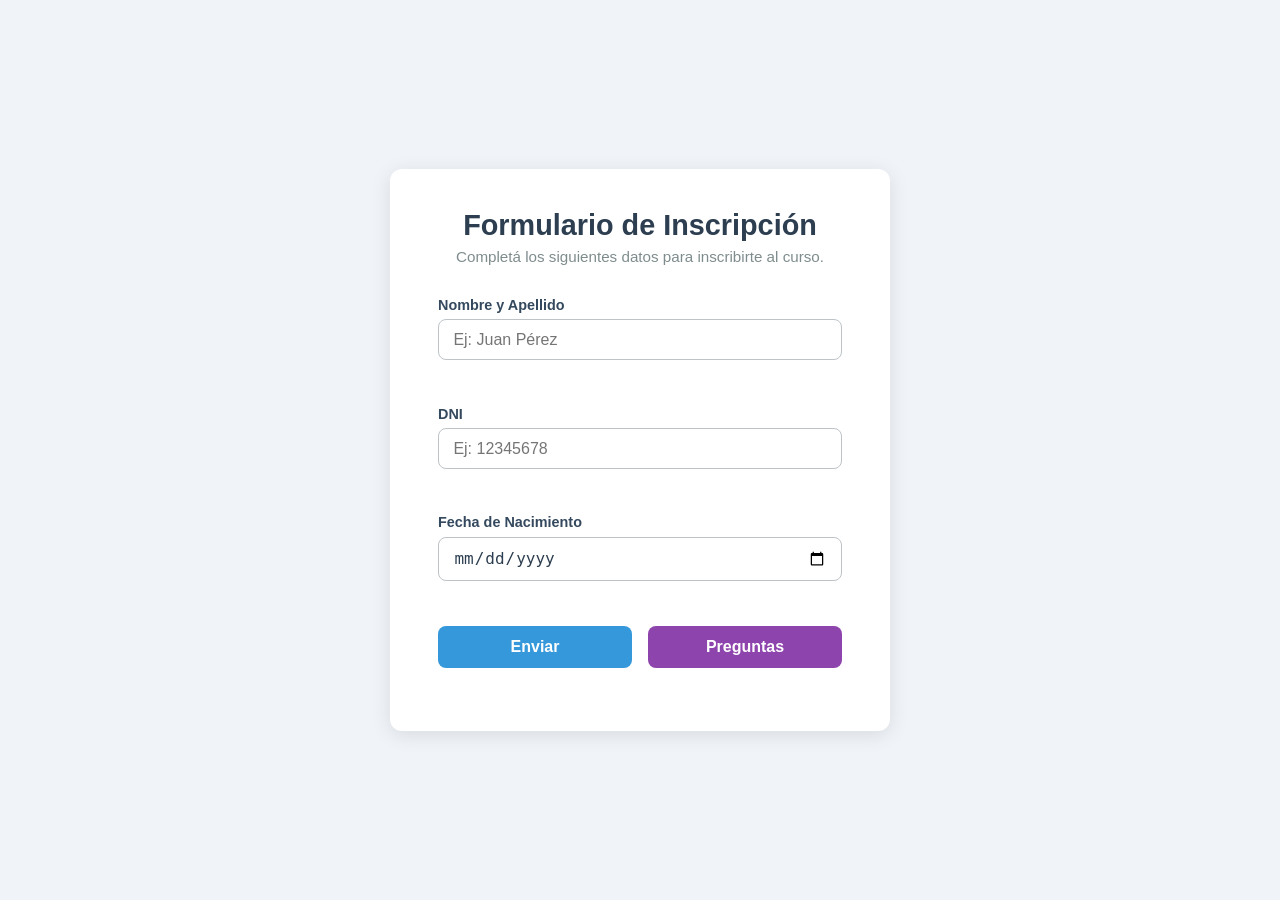
==== index.html @ 25938f2b "listo" ====
<!DOCTYPE html>
<html lang="es">
<head>
  <meta charset="UTF-8" />
  <meta name="viewport" content="width=device-width, initial-scale=1.0" />
  <title>Inscripción al Curso</title>
  <link rel="stylesheet" href="styles.css" />
</head>
<body>

  <div class="container">
    <h1>Formulario de Inscripción</h1>
    <p class="subtitle">Completá los siguientes datos para inscribirte al curso.</p>

    <form id="formInscripcion" novalidate>

      <!-- Campo: Nombre y Apellido -->
      <div class="form-group">
        <label for="nombreApellido">Nombre y Apellido</label>
        <input
          type="text"
          id="nombreApellido"
          placeholder="Ej: Juan Pérez"
          autocomplete="off"
        />
        <span class="mensaje" id="errorNombre"></span>
      </div>

      <!-- Campo: DNI -->
      <div class="form-group">
        <label for="dni">DNI</label>
        <input
          type="text"
          id="dni"
          placeholder="Ej: 12345678"
          maxlength="8"
          autocomplete="off"
        />
        <span class="mensaje" id="errorDNI"></span>
      </div>

      <!-- Campo: Fecha de Nacimiento -->
      <div class="form-group">
        <label for="fechaNacimiento">Fecha de Nacimiento</label>
        <input
          type="date"
          id="fechaNacimiento"
        />
        <span class="mensaje" id="errorFecha"></span>
      </div>

      <!-- Botones -->
      <div class="botones">
        <button type="submit" id="btnEnviar">Enviar</button>
        <button type="button" id="btnPreguntas">Preguntas</button>
      </div>

      <!-- Mensaje de éxito general -->
      <div id="mensajeExito" class="mensaje"></div>

    </form>

    <!-- Sección de respuestas de preguntas progresivas -->
    <div id="respuestasContainer" class="respuestas-box" style="display: none;">
      <h2>Tus Respuestas</h2>
      <div id="respuestasContenido"></div>
    </div>
  </div>

  <script src="script.js"></script>
</body>
</html>
---- styles.css ----
/* ===========================
   Reset y base
=========================== */
*, *::before, *::after {
  box-sizing: border-box;
  margin: 0;
  padding: 0;
}

body {
  font-family: 'Segoe UI', Tahoma, Geneva, Verdana, sans-serif;
  background-color: #f0f4f8;
  min-height: 100vh;
  display: flex;
  align-items: center;
  justify-content: center;
  padding: 2rem;
}

/* ===========================
   Contenedor principal
=========================== */
.container {
  background-color: #ffffff;
  border-radius: 12px;
  box-shadow: 0 4px 20px rgba(0, 0, 0, 0.1);
  padding: 2.5rem 3rem;
  width: 100%;
  max-width: 500px;
}

h1 {
  font-size: 1.8rem;
  color: #2c3e50;
  margin-bottom: 0.4rem;
  text-align: center;
}

.subtitle {
  font-size: 0.95rem;
  color: #7f8c8d;
  text-align: center;
  margin-bottom: 2rem;
}

/* ===========================
   Grupos de campo
=========================== */
.form-group {
  display: flex;
  flex-direction: column;
  margin-bottom: 1.4rem;
}

.form-group label {
  font-size: 0.9rem;
  font-weight: 600;
  color: #34495e;
  margin-bottom: 0.4rem;
}

.form-group input {
  padding: 0.65rem 0.9rem;
  border: 1.5px solid #bdc3c7;
  border-radius: 8px;
  font-size: 1rem;
  color: #2c3e50;
  transition: border-color 0.25s;
  outline: none;
}

.form-group input:focus {
  border-color: #3498db;
  box-shadow: 0 0 0 3px rgba(52, 152, 219, 0.15);
}

/* ===========================
   Mensajes de validación
=========================== */
.mensaje {
  font-size: 0.85rem;
  margin-top: 0.35rem;
  min-height: 1.1rem;
  display: block;
}

.mensaje.error {
  color: #e74c3c;
}

.mensaje.exito {
  color: #27ae60;
  font-weight: 600;
  font-size: 1rem;
  margin-top: 1rem;
  text-align: center;
}

/* Borde rojo en input con error */
input.campo-error {
  border-color: #e74c3c;
  background-color: #fdf2f2;
}

/* Borde verde en input válido */
input.campo-valido {
  border-color: #27ae60;
  background-color: #f2fdf5;
}

/* ===========================
   Botones
=========================== */
.botones {
  display: flex;
  gap: 1rem;
  margin-top: 0.5rem;
}

button {
  flex: 1;
  padding: 0.75rem 1rem;
  border: none;
  border-radius: 8px;
  font-size: 1rem;
  font-weight: 600;
  cursor: pointer;
  transition: background-color 0.2s, transform 0.1s;
}

button:active {
  transform: scale(0.97);
}

#btnEnviar {
  background-color: #3498db;
  color: #ffffff;
}

#btnEnviar:hover {
  background-color: #2980b9;
}

#btnPreguntas {
  background-color: #8e44ad;
  color: #ffffff;
}

#btnPreguntas:hover {
  background-color: #7d3c98;
}

/* ===========================
   Caja de respuestas
=========================== */
.respuestas-box {
  margin-top: 2rem;
  background-color: #f8f9fa;
  border: 1.5px solid #dee2e6;
  border-radius: 10px;
  padding: 1.5rem;
}

.respuestas-box h2 {
  font-size: 1.1rem;
  color: #2c3e50;
  margin-bottom: 1rem;
  border-bottom: 1px solid #dee2e6;
  padding-bottom: 0.5rem;
}

.respuesta-item {
  font-size: 0.95rem;
  color: #34495e;
  padding: 0.4rem 0;
  border-bottom: 1px dashed #ced4da;
}

.respuesta-item:last-child {
  border-bottom: none;
}

.respuesta-item strong {
  color: #2c3e50;
}

.respuesta-cancelada {
  color: #e67e22;
  font-style: italic;
}

/* ===========================
   Responsive
=========================== */
@media (max-width: 480px) {
  .container {
    padding: 1.8rem 1.5rem;
  }

  .botones {
    flex-direction: column;
  }
}
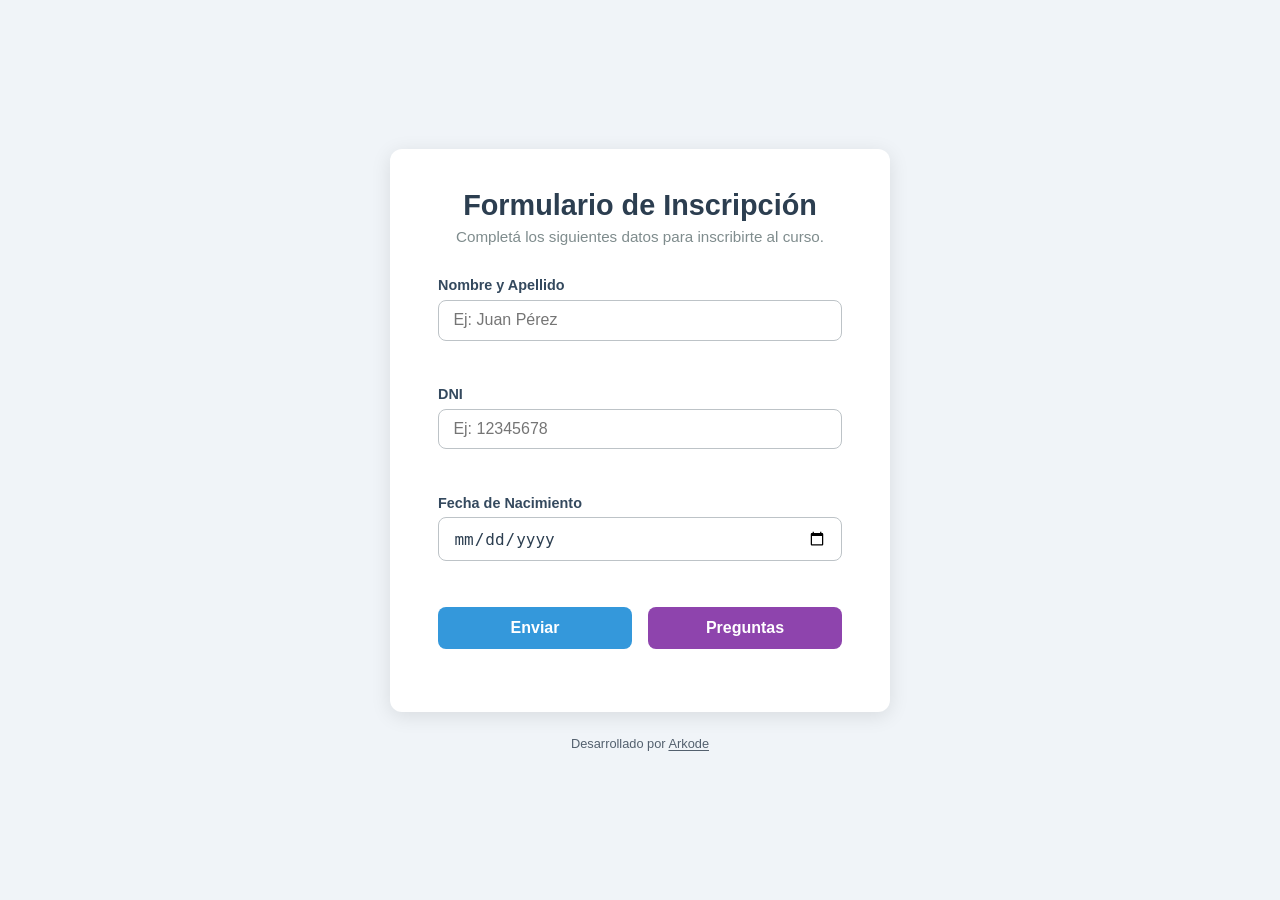
==== commit e6566847: "Agrega el crédito «Desarrollado por Arkode» al pie de las cinco páginas Una línea discreta al pie de" ====
--- a/index.html
+++ b/index.html
@@ -67,6 +67,10 @@
     </div>
   </div>
 
+  <footer class="credito">
+    Desarrollado por <a href="https://arkode.com.ar" target="_blank" rel="noopener">Arkode</a>
+  </footer>
+
   <script src="script.js"></script>
 </body>
 </html>
--- a/styles.css
+++ b/styles.css
@@ -12,6 +12,7 @@
   background-color: #f0f4f8;
   min-height: 100vh;
   display: flex;
+  flex-direction: column;
   align-items: center;
   justify-content: center;
   padding: 2rem;
@@ -201,3 +202,24 @@
     flex-direction: column;
   }
 }
+
+/* ===========================
+   Crédito al pie
+=========================== */
+.credito {
+  margin-top: 1.5rem;
+  font-size: 0.8rem;
+  color: #53606e;
+  text-align: center;
+}
+
+.credito a {
+  color: inherit;
+  text-decoration: underline;
+  text-underline-offset: 2px;
+}
+
+.credito a:hover,
+.credito a:focus-visible {
+  color: #2c3e50;
+}
